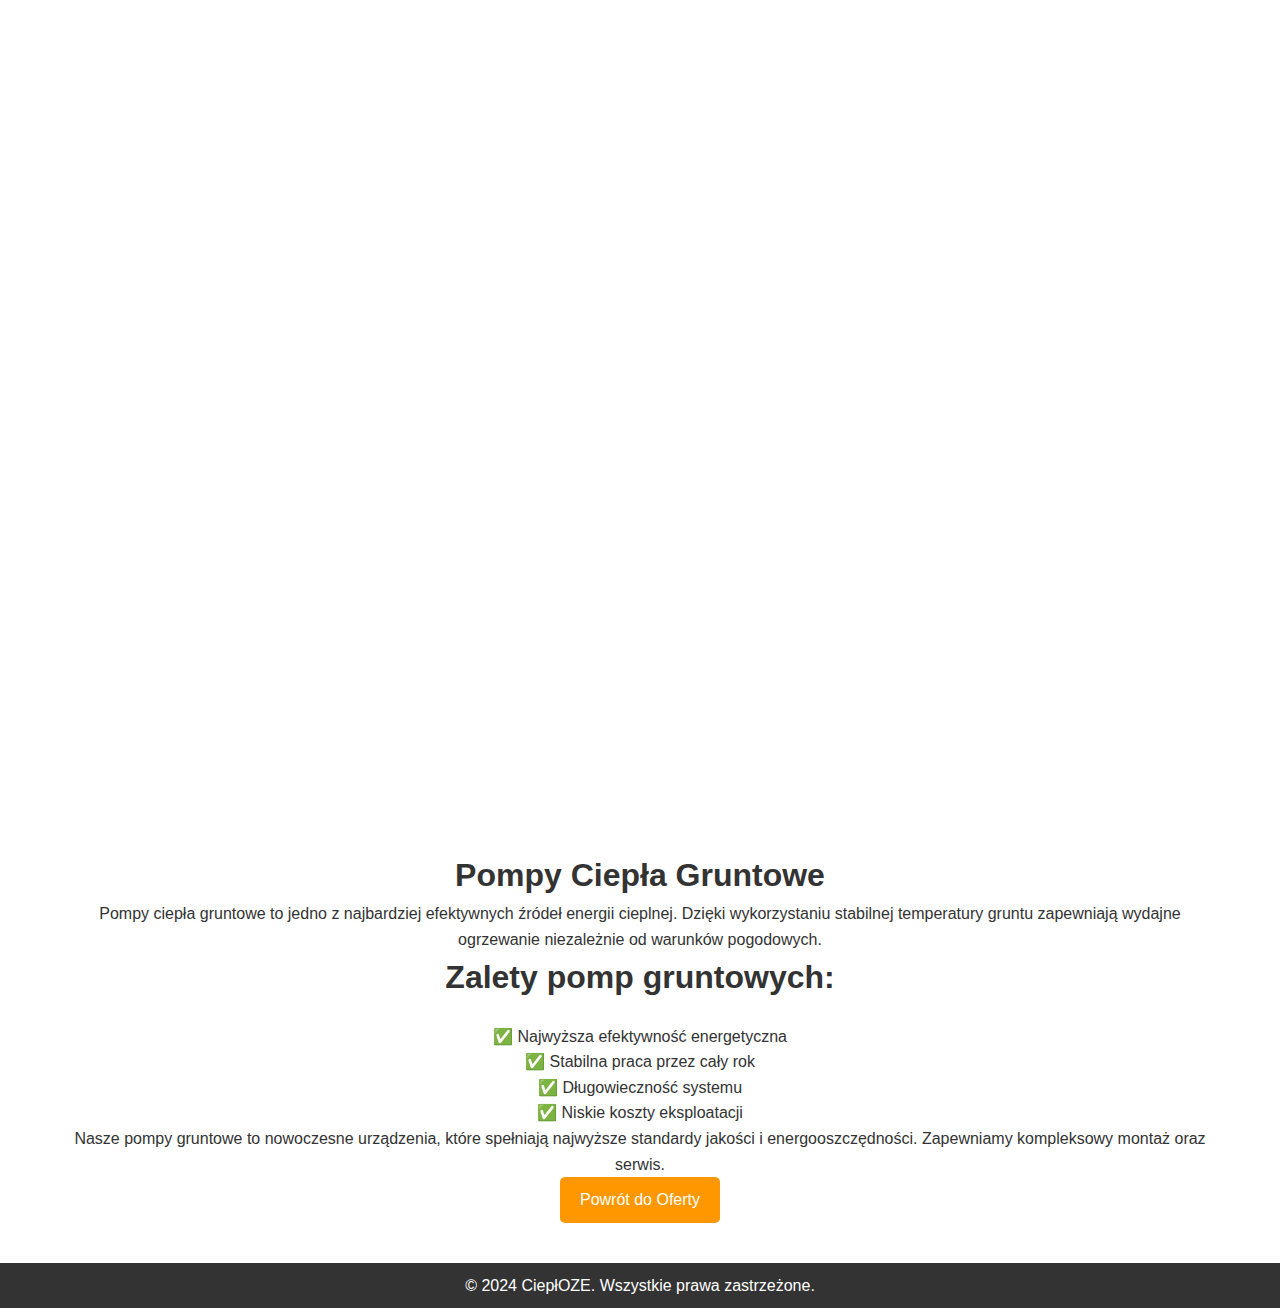
==== gruntowe.html @ 0da91b1d "Add files via upload" ====
<!DOCTYPE html>
<html lang="pl">
<head>
    <meta charset="UTF-8">
    <meta name="viewport" content="width=device-width, initial-scale=1.0">
    <title>Pompy Ciepła Gruntowe - CiepłOZE</title>
    <link rel="stylesheet" href="style.css">
</head>
<body>
    <header>
        <div class="container">
            <nav>
                <div class="logo">CiepłOZE</div>
                <ul>
                    <li><a href="index.html#home">Strona Główna</a></li>
                    <li><a href="index.html#oferta">Oferta</a></li>
                    <li><a href="index.html#zalety">Zalety</a></li>
                    <li><a href="index.html#onas">O Nas</a></li>
                    <li><a href="index.html#kontakt">Kontakt</a></li>
                </ul>
            </nav>
        </div>
    </header>

    <!-- Treść Podstrony -->
    <section>
        <div class="container">
            <h1>Pompy Ciepła Gruntowe</h1>
            <p>
                Pompy ciepła gruntowe to jedno z najbardziej efektywnych źródeł energii cieplnej. Dzięki wykorzystaniu stabilnej temperatury gruntu zapewniają wydajne ogrzewanie niezależnie od warunków pogodowych.
            </p>
            <h2>Zalety pomp gruntowych:</h2>
            <ul>
                <li>✅ Najwyższa efektywność energetyczna</li>
                <li>✅ Stabilna praca przez cały rok</li>
                <li>✅ Długowieczność systemu</li>
                <li>✅ Niskie koszty eksploatacji</li>
            </ul>
            <p>
                Nasze pompy gruntowe to nowoczesne urządzenia, które spełniają najwyższe standardy jakości i energooszczędności. Zapewniamy kompleksowy montaż oraz serwis.
            </p>
            <a href="index.html#oferta" class="btn">Powrót do Oferty</a>
        </div>
    </section>

    <!-- Stopka -->
    <footer>
        <div class="container">
            <p>&copy; 2024 CiepłOZE. Wszystkie prawa zastrzeżone.</p>
        </div>
    </footer>
</body>
</html>
---- style.css ----
/* Reset */
* {
    margin: 0;
    padding: 0;
    box-sizing: border-box;
}

body {
    font-family: Arial, sans-serif;
    line-height: 1.6;
    color: #333;
}

a {
    text-decoration: none;
    color: inherit;
}

ul {
    list-style: none;
}

.container {
    width: 90%;
    max-width: 1200px;
    margin: 0 auto;
}

/* Nagłówek */
header {
    background: url('images/1.png') no-repeat center center/cover;
    color: #fff;
    text-align: center;
    padding: 20px 0;
    min-height: 90vh;
    display: flex;
    flex-direction: column;
    justify-content: center;
}

header .logo {
    font-size: 3rem; /* Powiększenie napisu */
    font-weight: bold;
    text-transform: uppercase;
    letter-spacing: 2px;
}

nav ul {
    display: flex;
    justify-content: center;
    gap: 20px;
    margin: 10px 0;
}

.hero {
    margin-top: 50px;
}

.hero h1 {
    font-size: 2.8rem;
    margin-bottom: 10px;
}

.hero p {
    font-size: 1.2rem;
    margin: 10px 0 20px;
}

.btn {
    display: inline-block;
    background: #ff9800;
    color: #fff;
    padding: 10px 20px;
    border-radius: 5px;
    transition: 0.3s;
}

.btn:hover {
    background: #e68900;
}

/* Sekcja */
section {
    padding: 40px 0;
    text-align: center;
}

h2 {
    font-size: 2rem;
    margin-bottom: 20px;
}

.oferta-grid {
    display: flex;
    gap: 20px;
    justify-content: center;
    flex-wrap: wrap;
}

.oferta-item {
    background: #f9f9f9;
    border: 1px solid #ddd;
    padding: 20px;
    flex: 1;
    max-width: 300px;
    border-radius: 5px;
    transition: 0.3s;
}

.oferta-item:hover {
    background: #e8f4fd;
    transform: translateY(-5px);
}

.zalety-list li {
    margin: 10px 0;
}

footer {
    background: #333;
    color: #fff;
    text-align: center;
    padding: 10px 0;
}
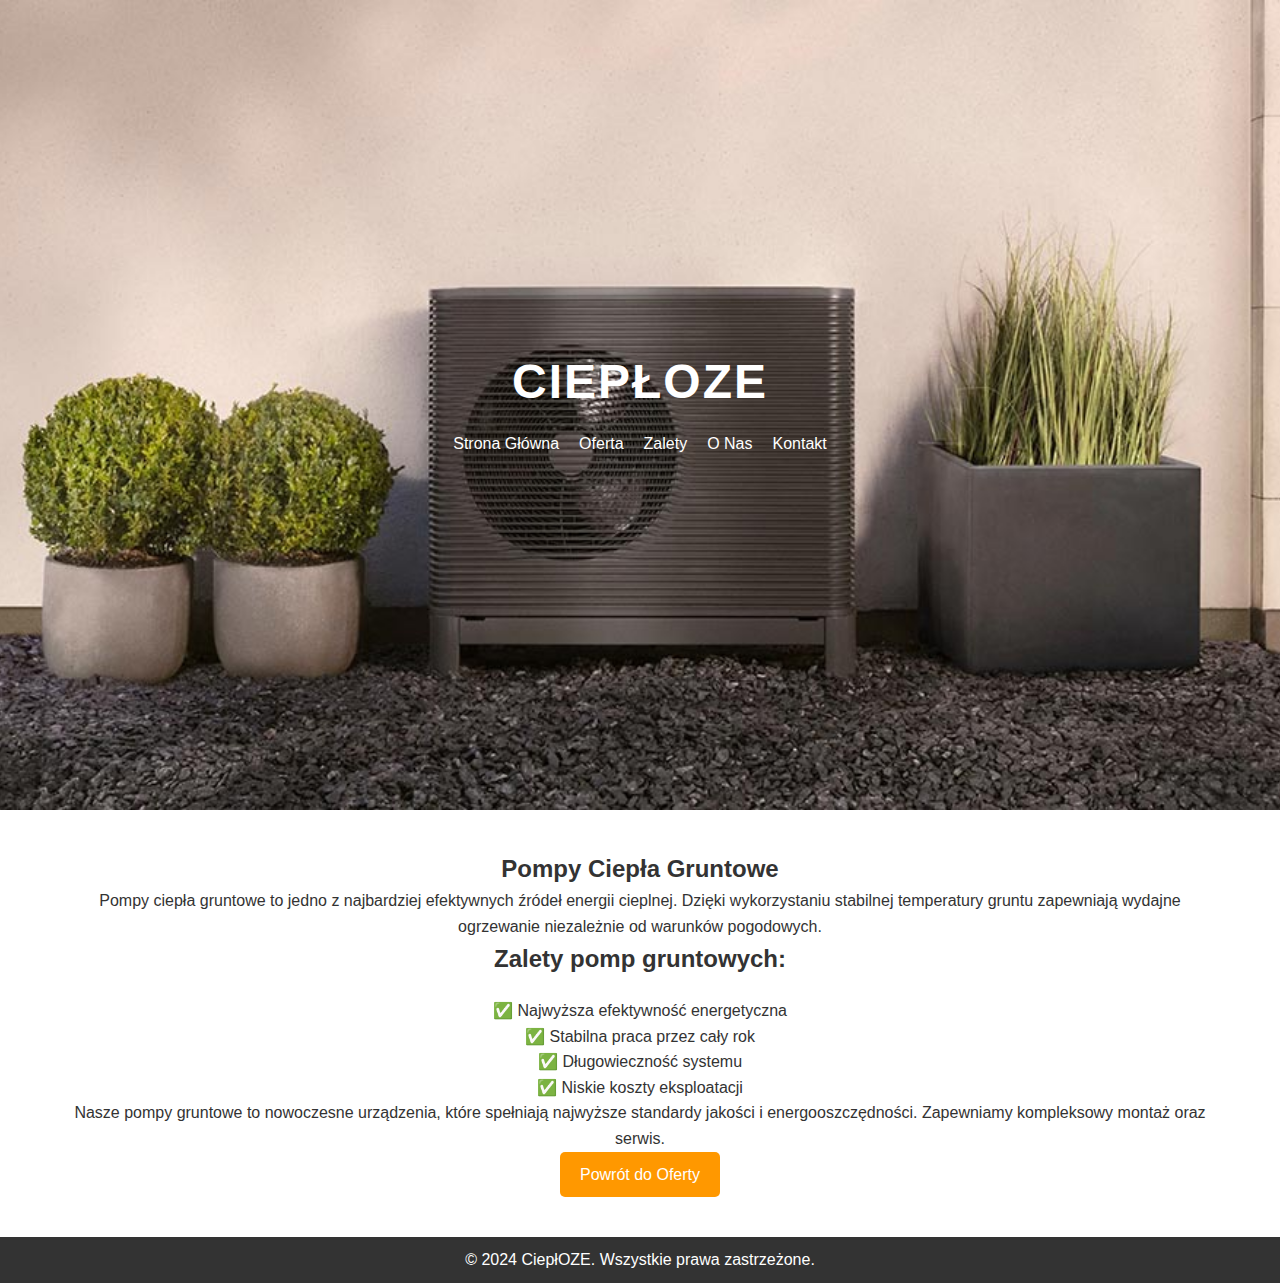
==== commit 35a2613d: "poprawki2" ====
--- a/gruntowe.html
+++ b/gruntowe.html
@@ -25,11 +25,11 @@
     <!-- Treść Podstrony -->
     <section>
         <div class="container">
-            <h1>Pompy Ciepła Gruntowe</h1>
+            <h1 class="title">Pompy Ciepła Gruntowe</h1>
             <p>
                 Pompy ciepła gruntowe to jedno z najbardziej efektywnych źródeł energii cieplnej. Dzięki wykorzystaniu stabilnej temperatury gruntu zapewniają wydajne ogrzewanie niezależnie od warunków pogodowych.
             </p>
-            <h2>Zalety pomp gruntowych:</h2>
+            <h2 class="subtitle">Zalety pomp gruntowych:</h2>
             <ul>
                 <li>✅ Najwyższa efektywność energetyczna</li>
                 <li>✅ Stabilna praca przez cały rok</li>
--- a/style.css
+++ b/style.css
@@ -122,3 +122,9 @@
     text-align: center;
     padding: 10px 0;
 }
+
+.title, .subtitle {
+    font-family: 'Arial', sans-serif; /* Przykładowa czcionka */
+    font-size: 24px; /* Przykładowy rozmiar czcionki */
+    font-weight: bold; /* Przykładowa grubość czcionki */
+}
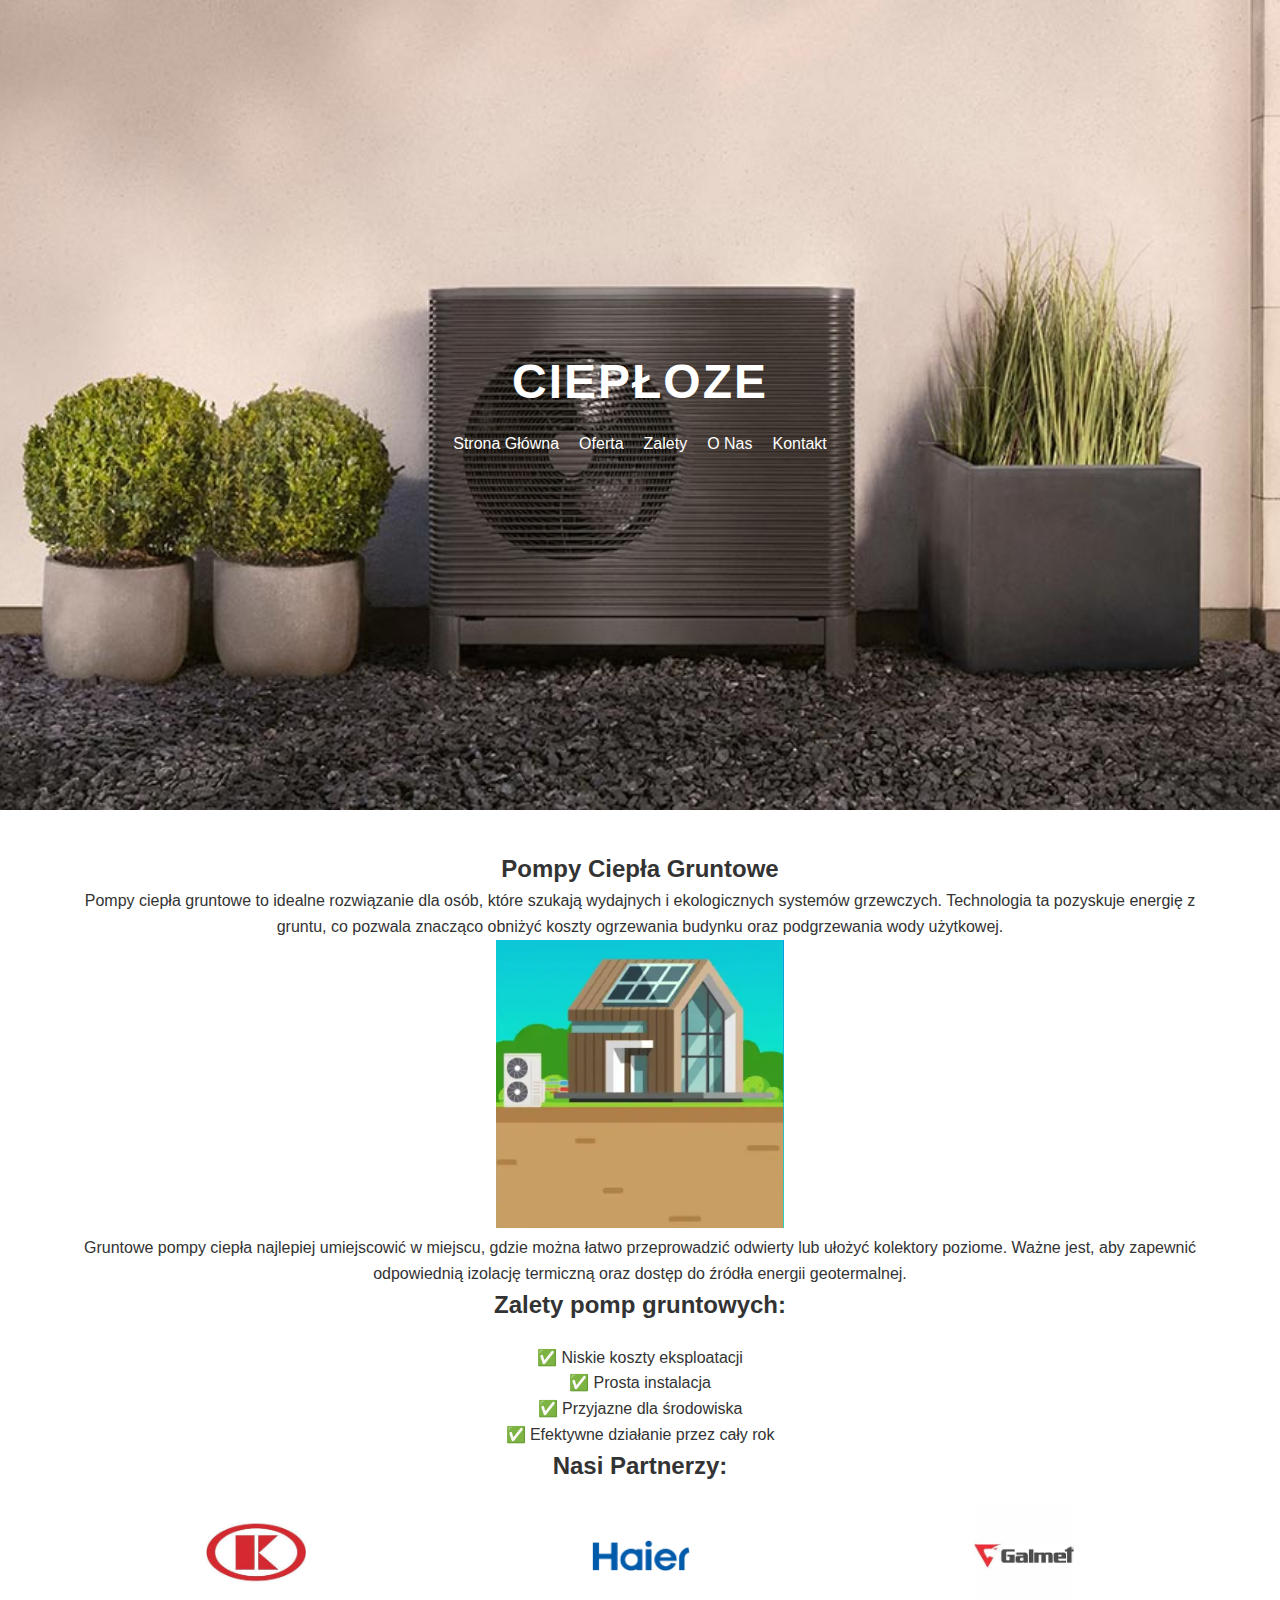
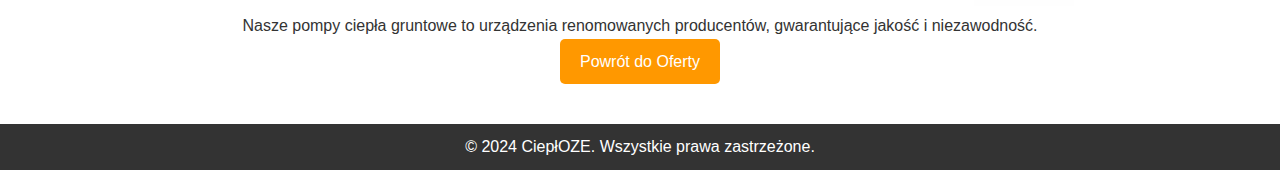
==== commit 87a64776: "poprawki3" ====
--- a/gruntowe.html
+++ b/gruntowe.html
@@ -27,17 +27,39 @@
         <div class="container">
             <h1 class="title">Pompy Ciepła Gruntowe</h1>
             <p>
-                Pompy ciepła gruntowe to jedno z najbardziej efektywnych źródeł energii cieplnej. Dzięki wykorzystaniu stabilnej temperatury gruntu zapewniają wydajne ogrzewanie niezależnie od warunków pogodowych.
+                Pompy ciepła gruntowe to idealne rozwiązanie dla osób, które szukają wydajnych i ekologicznych systemów grzewczych. Technologia ta pozyskuje energię z gruntu, co pozwala znacząco obniżyć koszty ogrzewania budynku oraz podgrzewania wody użytkowej.
+            </p>
+            <img src="images/2.png" alt="Pompa ciepła gruntowa" style="width:25%; height:auto;">
+            <p>
+                Gruntowe pompy ciepła najlepiej umiejscowić w miejscu, gdzie można łatwo przeprowadzić odwierty lub ułożyć kolektory poziome. Ważne jest, aby zapewnić odpowiednią izolację termiczną oraz dostęp do źródła energii geotermalnej.
             </p>
             <h2 class="subtitle">Zalety pomp gruntowych:</h2>
             <ul>
-                <li>✅ Najwyższa efektywność energetyczna</li>
-                <li>✅ Stabilna praca przez cały rok</li>
-                <li>✅ Długowieczność systemu</li>
                 <li>✅ Niskie koszty eksploatacji</li>
+                <li>✅ Prosta instalacja</li>
+                <li>✅ Przyjazne dla środowiska</li>
+                <li>✅ Efektywne działanie przez cały rok</li>
             </ul>
+            <h2 class="subtitle">Nasi Partnerzy:</h2>
+            <div style="display: flex; justify-content: space-around; align-items: center;">
+                <div style="margin: 0 20px;">
+                    <a href="https://www.kolton.pl/" target="_blank">
+                        <img src="images/logo1.png" alt="Kołton" style="width:100px; height:auto;">
+                    </a>
+                </div>
+                <div style="margin: 0 20px;">
+                    <a href="https://haier-ac.pl/?gad_source=1&gclid=EAIaIQobChMIzp6O2Mb3igMVmKWDBx1KhyUHEAAYAiAAEgJp9PD_BwE" target="_blank">
+                        <img src="images/logo2.png" alt="Haier" style="width:100px; height:auto;">
+                    </a>
+                </div>
+                <div style="margin: 0 20px;">
+                    <a href="https://galmet.com.pl/" target="_blank">
+                        <img src="images/logo3.png" alt="Galmet" style="width:100px; height:auto;">
+                    </a>
+                </div>
+            </div>
             <p>
-                Nasze pompy gruntowe to nowoczesne urządzenia, które spełniają najwyższe standardy jakości i energooszczędności. Zapewniamy kompleksowy montaż oraz serwis.
+                Nasze pompy ciepła gruntowe to urządzenia renomowanych producentów, gwarantujące jakość i niezawodność.
             </p>
             <a href="index.html#oferta" class="btn">Powrót do Oferty</a>
         </div>
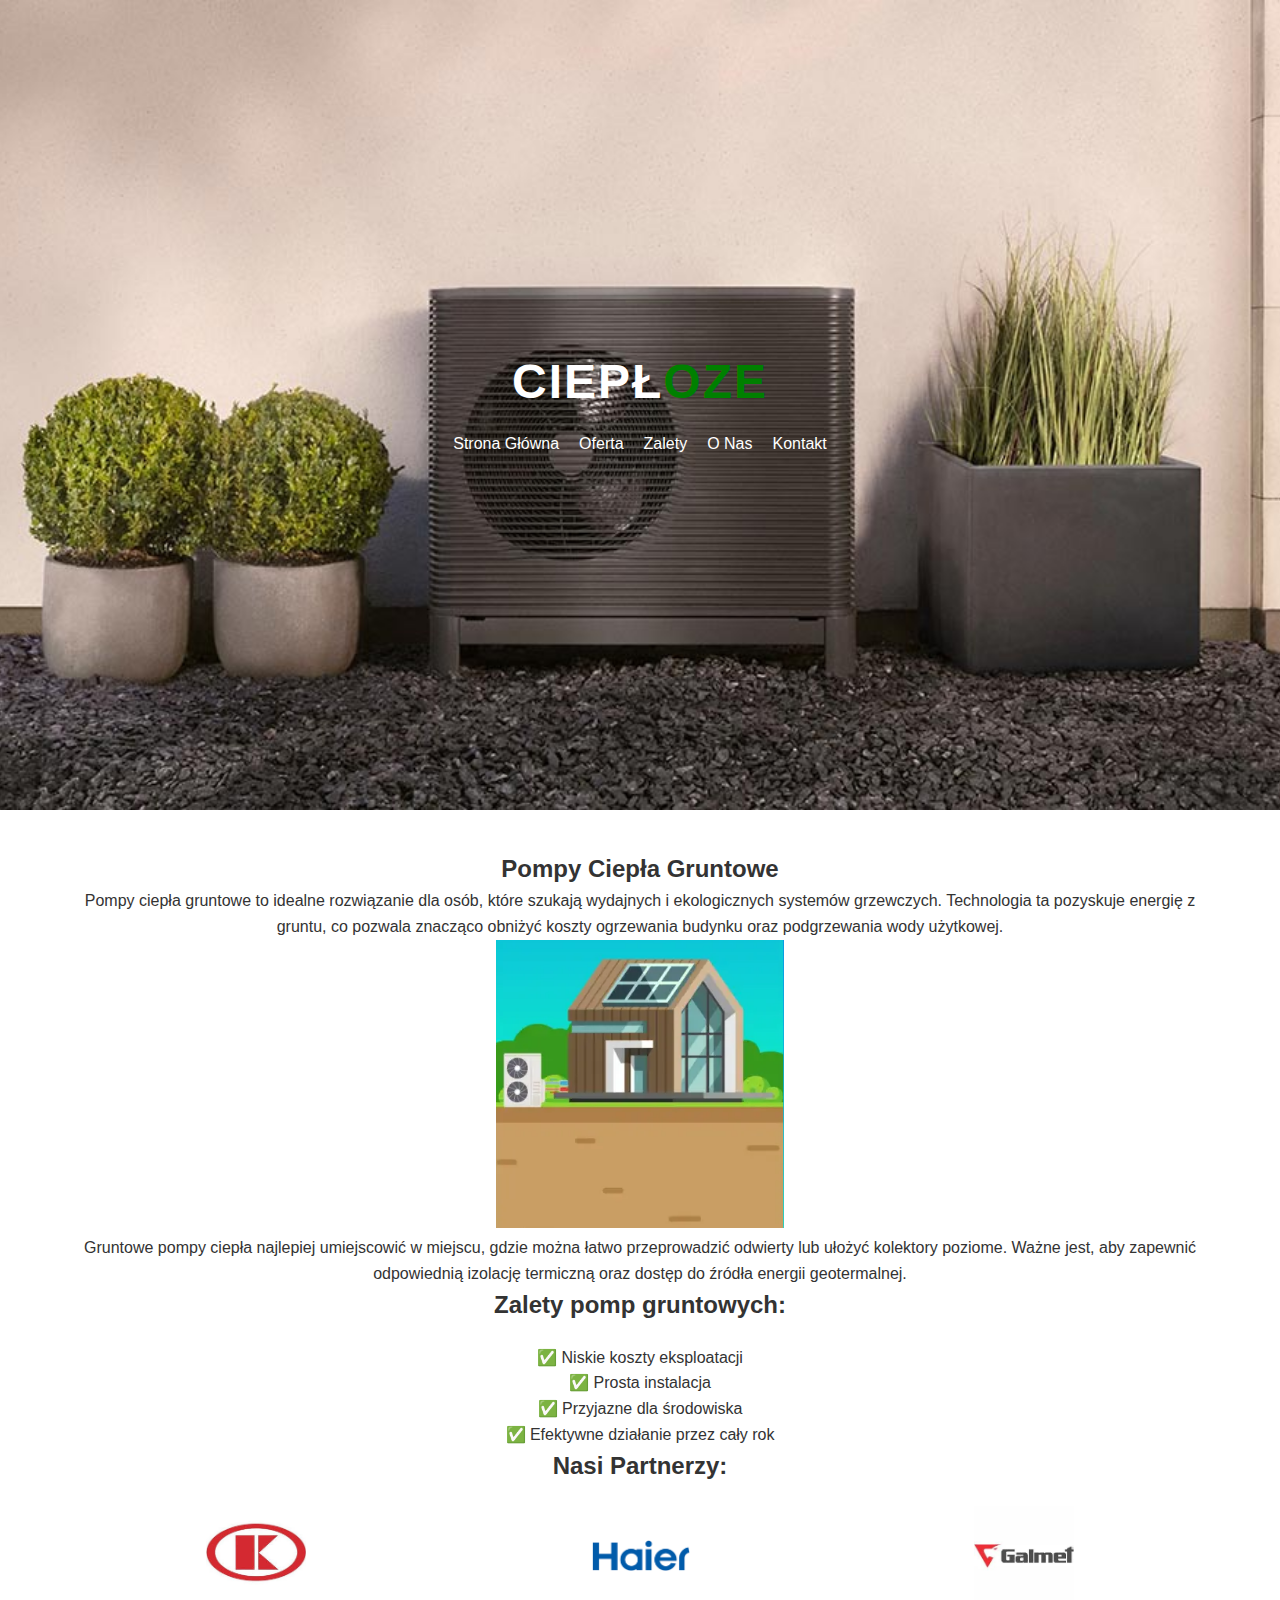
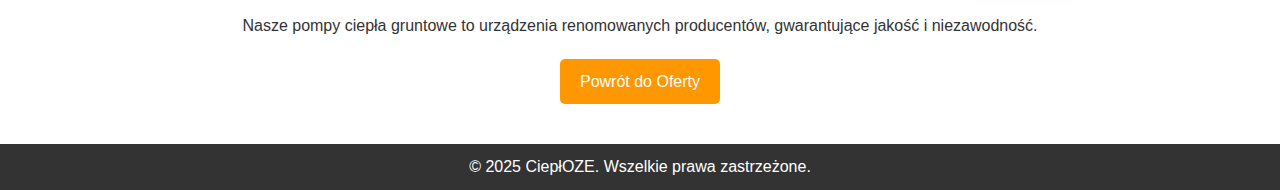
==== commit 7159e42b: "poprawki8" ====
--- a/gruntowe.html
+++ b/gruntowe.html
@@ -10,7 +10,7 @@
     <header>
         <div class="container">
             <nav>
-                <div class="logo">CiepłOZE</div>
+                <div class="logo">Ciepł<span>OZE</span></div>
                 <ul>
                     <li><a href="index.html#home">Strona Główna</a></li>
                     <li><a href="index.html#oferta">Oferta</a></li>
@@ -68,7 +68,7 @@
     <!-- Stopka -->
     <footer>
         <div class="container">
-            <p>&copy; 2024 CiepłOZE. Wszystkie prawa zastrzeżone.</p>
+            <p>&copy; 2025 Ciepł<span>OZE</span>. Wszelkie prawa zastrzeżone.</p>
         </div>
     </footer>
 </body>
--- a/style.css
+++ b/style.css
@@ -39,12 +39,16 @@
 }
 
 header .logo {
-    font-size: 3rem; /* Powiększenie napisu */
+    font-size: 3rem;
     font-weight: bold;
     text-transform: uppercase;
     letter-spacing: 2px;
 }
 
+.logo span {
+    color: green;
+}
+
 nav ul {
     display: flex;
     justify-content: center;
@@ -73,6 +77,8 @@
     padding: 10px 20px;
     border-radius: 5px;
     transition: 0.3s;
+    text-align: center;
+    margin-top: 20px;
 }
 
 .btn:hover {
@@ -124,7 +130,100 @@
 }
 
 .title, .subtitle {
-    font-family: 'Arial', sans-serif; /* Przykładowa czcionka */
-    font-size: 24px; /* Przykładowy rozmiar czcionki */
-    font-weight: bold; /* Przykładowa grubość czcionki */
-}
+    font-family: 'Arial', sans-serif;
+    font-size: 24px;
+    font-weight: bold;
+}
+
+#serwis-montaz .grid {
+    display: flex;
+    flex-wrap: wrap;
+    gap: 20px;
+    justify-content: center;
+}
+
+#serwis-montaz .panel {
+    background: #f9f9f9;
+    border: 1px solid #ddd;
+    padding: 20px;
+    flex: 1 1 calc(33.333% - 40px);
+    max-width: calc(33.333% - 40px);
+    border-radius: 5px;
+    transition: 0.3s;
+    box-sizing: border-box;
+}
+
+#serwis-montaz .panel:hover {
+    background: #e8f4fd;
+    transform: translateY(-5px);
+}
+
+@media (max-width: 768px) {
+    #serwis-montaz .panel {
+        flex: 1 1 calc(50% - 20px);
+        max-width: calc(50% - 20px);
+    }
+}
+
+@media (max-width: 480px) {
+    #serwis-montaz .panel {
+        flex: 1 1 100%;
+        max-width: 100%;
+    }
+}
+
+#kontakt {
+    padding: 40px 0;
+    text-align: center;
+}
+
+#kontakt form {
+    display: flex;
+    flex-direction: column;
+    align-items: center;
+    gap: 10px;
+    max-width: 600px;
+    margin: 0 auto;
+}
+
+#kontakt label {
+    font-weight: bold;
+}
+
+#kontakt input, #kontakt textarea {
+    width: 100%;
+    padding: 10px;
+    border: 1px solid #ddd;
+    border-radius: 5px;
+}
+
+#kontakt button {
+    background: #ff9800;
+    color: #fff;
+    padding: 10px 20px;
+    border: none;
+    border-radius: 5px;
+    cursor: pointer;
+    transition: 0.3s;
+}
+
+#kontakt button:hover {
+    background: #e68900;
+}
+
+.contact-info {
+    margin-top: 20px;
+    padding: 20px;
+    background: #f9f9f9;
+    border: 1px solid #ddd;
+    border-radius: 5px;
+    text-align: left;
+}
+
+.contact-info h3 {
+    margin-bottom: 10px;
+}
+
+.contact-info p {
+    margin: 5px 0;
+}
